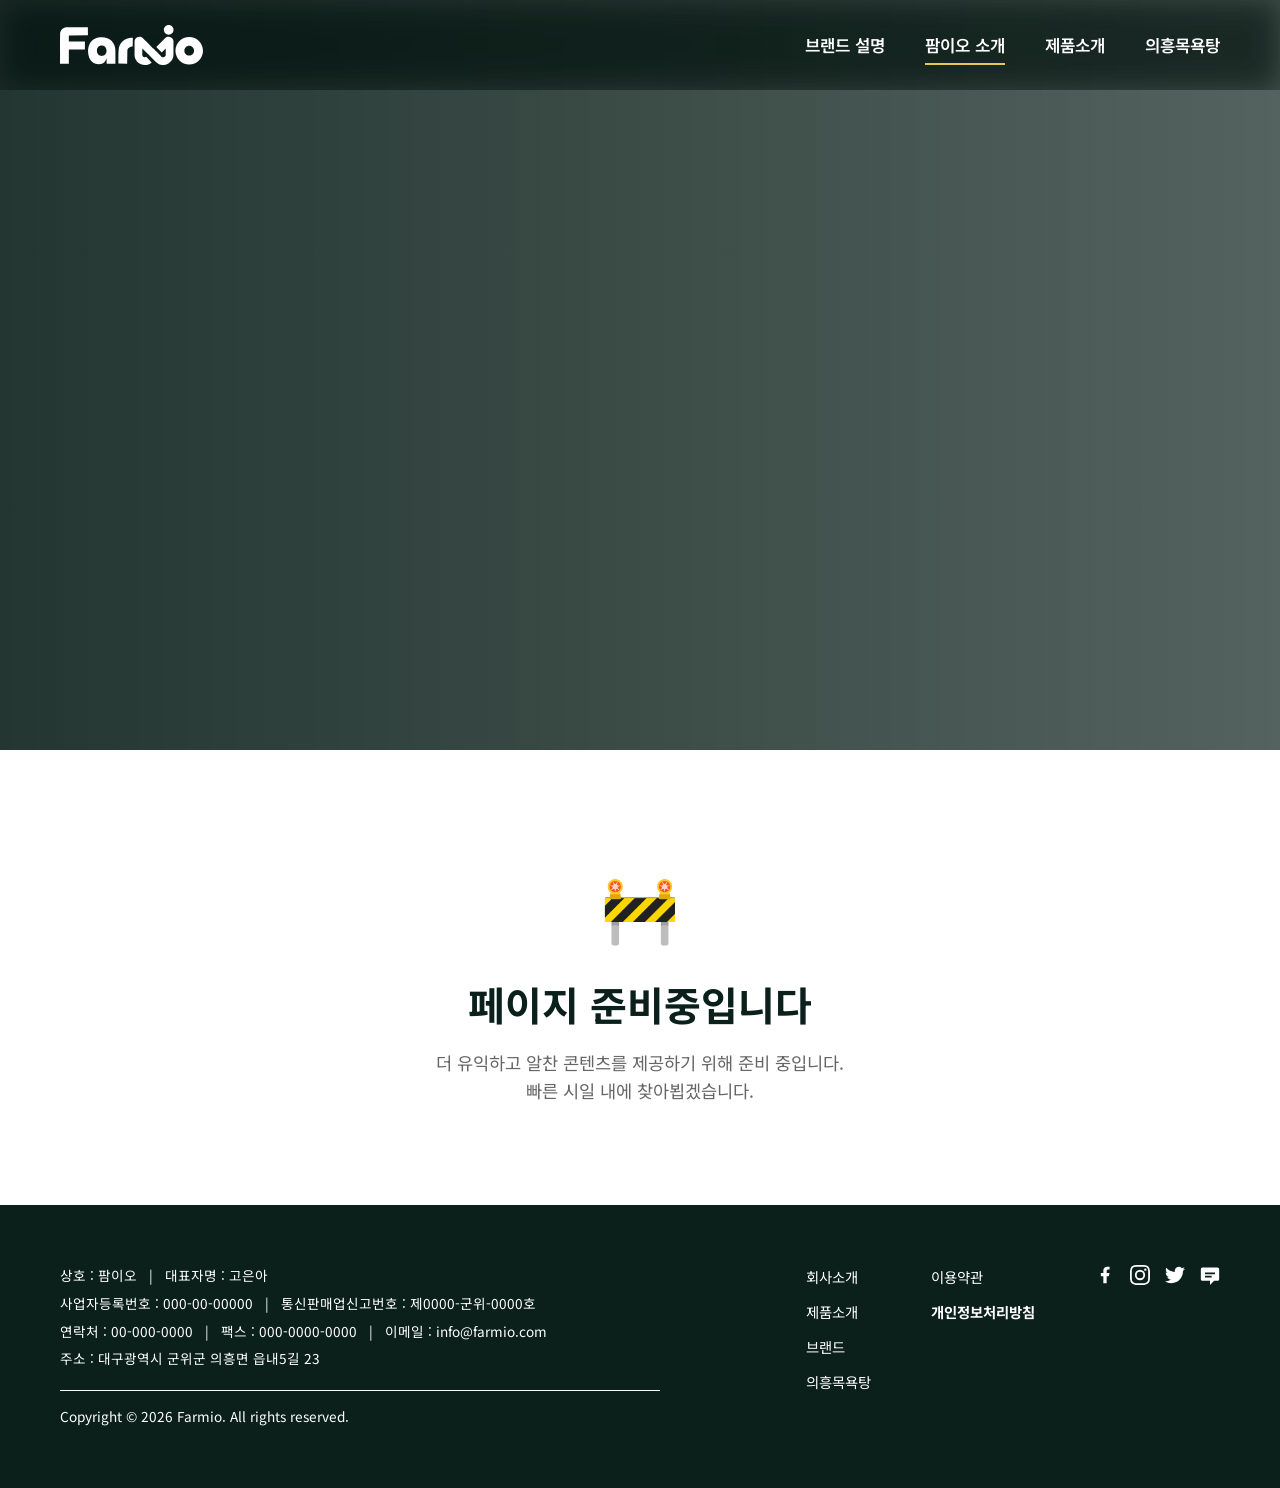
==== about.html @ ed62bb23 "초안" ====
<!DOCTYPE html>
<html lang="ko">
<head>
    <meta charset="UTF-8">
    <meta name="viewport" content="width=device-width, initial-scale=1.0">
    <title>팜이오 소개 | 팜이오</title>
    <link rel="stylesheet" href="style.css">
    <link rel="preconnect" href="https://fonts.googleapis.com">
    <link rel="preconnect" href="https://fonts.gstatic.com" crossorigin>
    <link href="https://fonts.googleapis.com/css2?family=Noto+Sans+KR:wght@400;600;700;800&display=swap" rel="stylesheet">
</head>
<body>
    <header class="header transparent-header">
        <div class="container header-content">
            <a href="index.html" class="logo"><img src="Image/logo.svg" alt="FarmIO 로고"></a>
            <nav class="nav">
                <a href="brand.html">브랜드 설명</a>
                <a href="about.html" class="active">팜이오 소개</a>
                <a href="products.html">제품소개</a>
                <a href="bathhouse.html">의흥목욕탕</a>
            </nav>
        </div>
    </header>

    <main>
        <div class="sub-hero"></div>

        <div style="min-height: 40vh; display: flex; flex-direction: column; justify-content: center; align-items: center; text-align: center; padding: 100px 20px;">
            <div style="font-size: 4rem; margin-bottom: 20px;">🚧</div>
            <h2 style="font-size: 2.5rem; margin-bottom: 20px; color: var(--primary); font-weight: 700;">페이지 준비중입니다</h2>
            <p style="color: #666; font-size: 1.1rem; line-height: 1.6;">더 유익하고 알찬 콘텐츠를 제공하기 위해 준비 중입니다.<br>빠른 시일 내에 찾아뵙겠습니다.</p>
        </div>
    
    </main>

    <footer class="footer">
        <div class="container footer-container">
            <div class="footer-left">
                <div class="footer-info">
                    <p>상호 : 팜이오 <span class="divider">|</span> 대표자명 : 고은아</p>
                    <p>사업자등록번호 : 000-00-00000 <span class="divider">|</span> 통신판매업신고번호 : 제0000-군위-0000호</p>
                    <p>연락처 : 00-000-0000 <span class="divider">|</span> 팩스 : 000-0000-0000 <span
                            class="divider">|</span> 이메일 : info@farmio.com</p>
                    <p>주소 : 대구광역시 군위군 의흥면 읍내5길 23</p>
                </div>
                <div class="footer-copyright">
                    Copyright &copy; 2026 Farmio. All rights reserved.
                </div>
            </div>

            <div class="footer-right">
                <div class="footer-nav">
                    <ul>
                        <li><a href="about.html">회사소개</a></li>
                        <li><a href="products.html">제품소개</a></li>
                        <li><a href="brand.html">브랜드</a></li>
                        <li><a href="bathhouse.html">의흥목욕탕</a></li>
                    </ul>
                </div>
                <div class="footer-legal">
                    <ul>
                        <li><a href="#">이용약관</a></li>
                        <li><a href="#"><strong>개인정보처리방침</strong></a></li>
                    </ul>
                </div>
                <div class="footer-social">
                    <a href="#" aria-label="Facebook"><svg viewBox="0 0 24 24" fill="currentColor">
                            <path
                                d="M14 13.5h2.5l1-4H14v-2c0-1.03 0-2 2-2h1.5V2.14c-.326-.043-1.557-.14-2.857-.14C11.928 2 10 3.657 10 6.7v2.8H7v4h3V22h4v-8.5z" />
                        </svg></a>
                    <a href="#" aria-label="Instagram"><svg viewBox="0 0 24 24" fill="currentColor">
                            <path
                                d="M12 2.163c3.204 0 3.584.012 4.85.07 3.252.148 4.771 1.691 4.919 4.919.058 1.265.069 1.645.069 4.849 0 3.205-.012 3.584-.069 4.849-.149 3.225-1.664 4.771-4.919 4.919-1.266.058-1.644.07-4.85.07-3.204 0-3.584-.012-4.849-.07-3.26-.149-4.771-1.699-4.919-4.92-.058-1.265-.07-1.644-.07-4.849 0-3.204.013-3.583.07-4.849.149-3.227 1.664-4.771 4.919-4.919 1.266-.057 1.645-.069 4.849-.069zM12 0C8.741 0 8.333.014 7.053.072 2.695.272.273 2.69.073 7.052.014 8.333 0 8.741 0 12c0 3.259.014 3.668.072 4.948.2 4.358 2.618 6.78 6.98 6.98C8.333 23.986 8.741 24 12 24c3.259 0 3.668-.014 4.948-.072 4.354-.2 6.782-2.618 6.979-6.98.059-1.28.073-1.689.073-4.948 0-3.259-.014-3.667-.072-4.947-.196-4.354-2.617-6.78-6.979-6.98C15.668.014 15.259 0 12 0zm0 5.838a6.162 6.162 0 100 12.324 6.162 6.162 0 000-12.324zM12 16a4 4 0 110-8 4 4 0 010 8zm6.406-11.845a1.44 1.44 0 100 2.881 1.44 1.44 0 000-2.881z" />
                        </svg></a>
                    <a href="#" aria-label="Twitter"><svg viewBox="0 0 24 24" fill="currentColor">
                            <path
                                d="M24 4.557a9.83 9.83 0 01-2.828.775 4.932 4.932 0 002.165-2.724 9.864 9.864 0 01-3.127 1.195 4.916 4.916 0 00-8.384 4.482C7.69 8.095 4.067 6.13 1.64 3.162a4.822 4.822 0 00-.666 2.475c0 1.71.87 3.213 2.188 4.096a4.904 4.904 0 01-2.228-.616v.06a4.923 4.923 0 003.946 4.827 4.996 4.996 0 01-2.212.085 4.936 4.936 0 004.604 3.417 9.867 9.867 0 01-6.102 2.105c-.39 0-.779-.023-1.17-.067a13.995 13.995 0 007.557 2.209c9.053 0 13.998-7.496 13.998-13.985 0-.21 0-.42-.015-.63A9.935 9.935 0 0024 4.557z" />
                        </svg></a>
                    <a href="#" aria-label="Blog"><svg viewBox="0 0 24 24" fill="currentColor">
                            <path
                                d="M3 3h18a2 2 0 012 2v12a2 2 0 01-2 2h-4l-5 5v-5H3a2 2 0 01-2-2V5a2 2 0 012-2zm3 6v2h12V9H6zm0 4v2h8v-2H6z" />
                        </svg></a>
                </div>
            </div>
        </div>
    </footer>
    <button id="scrollToTopBtn" class="scroll-to-top" aria-label="최상단으로 이동">&uarr;</button>
    <script src="script.js"></script>
</body>
</html>
---- style.css ----
:root {
    --primary: #0b201a;
    /* Deep Forest Green */
    --primary-light: #18382c;
    /* Slightly Lighter Green for Hover */
    --secondary: #e7c654;
    /* Warm Gold / Yellow (Accent) */
    --dark: #1f2321;
    /* Dark Text */
    --light: #f4f7f5;
    /* Soft Eco Gray-Green for Backgrounds */
    --white: #ffffff;
    --gray: #68706b;
    /* Muted Gray for Secondary Text */
    --font-main: 'Noto Sans KR', -apple-system, BlinkMacSystemFont, system-ui, Roboto, 'Helvetica Neue', 'Segoe UI', 'Apple SD Gothic Neo', 'Malgun Gothic', sans-serif;
}

* {
    margin: 0;
    padding: 0;
    box-sizing: border-box;
}

body {
    font-family: var(--font-main);
    color: var(--dark);
    line-height: 1.7;
    overflow-x: hidden;
    background-color: var(--white);
}

a {
    text-decoration: none;
    color: inherit;
}

ul {
    list-style: none;
}

.container {
    width: 100%;
    max-width: 1200px;
    margin: 0 auto;
    padding: 0 20px;
}

/* Typography */
h1,
h2,
h3,
h4 {
    line-height: 1.25;
    margin-bottom: 1rem;
    font-weight: 700;
    color: var(--primary);
}

/* Header */
.header {
    position: absolute;
    top: 0;
    left: 0;
    width: 100%;
    background: rgba(255, 255, 255, 0.98);
    backdrop-filter: blur(15px);
    z-index: 1000;
    box-shadow: 0 4px 20px rgba(0, 0, 0, 0.03);
    transition: all 0.3s ease;
}

.header-content {
    display: flex;
    justify-content: space-between;
    align-items: center;
    height: 90px;
}

.logo {
    display: flex;
    align-items: center;
}

.logo img {
    height: 40px;
    width: auto;
}

.nav {
    display: flex;
    gap: 2.5rem;
}

.nav a {
    font-weight: 600;
    color: var(--primary);
    transition: color 0.3s ease;
    position: relative;
    font-size: 1.05rem;
}

.nav a::after {
    content: '';
    position: absolute;
    bottom: -6px;
    left: 0;
    width: 0%;
    height: 2px;
    background: var(--secondary);
    transition: width 0.3s ease;
}

.header.transparent-header {
    background: rgba(0, 0, 0, 0.2);
    /* 내비게이션 반투명 배경 */
    box-shadow: none;
}

.header.transparent-header .logo img {
    filter: brightness(0) invert(1);
}

.header.transparent-header .nav a {
    color: var(--white);
}


.nav a:hover,
.nav a.active {
    color: var(--secondary);
}

.nav a:hover::after,
.nav a.active::after {
    width: 100%;
}

.mobile-menu-btn {
    display: none;
}

/* Hero Section */
.hero {
    height: 100vh;
    background: linear-gradient(to right, rgba(11, 32, 26, 0.8), rgba(11, 32, 26, 0.4)), url('Image/index/index_main.webp');
    background-size: cover;
    background-position: center;
    background-attachment: fixed;
    display: flex;
    align-items: center;
    position: relative;
    padding-top: 90px;
}

.sub-hero {
    height: 750px;
    /* 높이 대폭 증가 */
    background: linear-gradient(to right, rgba(11, 32, 26, 0.9), rgba(11, 32, 26, 0.7));
    /* 은은한 그라데이션 적용 */
    width: 100%;
}

.hero-text {
    color: var(--white);
    max-width: 800px;
    position: relative;
    z-index: 10;
}

.hero-text h1 {
    font-size: 5.15rem;
    margin-bottom: 1.5rem;
    color: var(--white);
    letter-spacing: -1px;
    opacity: 0;
    animation: heroFadeUp 1.2s cubic-bezier(0.16, 1, 0.3, 1) 0.2s forwards;
}

.hero-text h1 strong {
    color: var(--secondary);
}

.hero-text p {
    font-size: 1.25rem;
    margin-bottom: 2.5rem;
    opacity: 0;
    font-weight: 400;
    animation: heroFadeUp 1.2s cubic-bezier(0.16, 1, 0.3, 1) 0.6s forwards;
}

/* Buttons */
.btn {
    display: inline-block;
    padding: 15px 40px;
    border-radius: 50px;
    /* Pill-shaped */
    font-weight: 700;
    font-size: 1.05rem;
    cursor: pointer;
    transition: all 0.3s ease;
    border: none;
    text-align: center;
}

.btn-primary {
    background: var(--secondary);
    color: var(--primary);
    box-shadow: 0 8px 20px rgba(231, 198, 84, 0.25);
}

.btn-primary:hover {
    background: #f2d46b;
    /* Lighter gold */
    transform: translateY(-3px);
    box-shadow: 0 12px 25px rgba(231, 198, 84, 0.35);
}

.btn-outline {
    background: transparent;
    border: 2px solid var(--primary);
    color: var(--primary);
}

.btn-outline:hover {
    background: var(--primary);
    color: var(--white);
}

.w-100 {
    width: 100%;
}

/* General Sections */
.section {
    padding: 120px 0;
    /* More Whitespace */
}

.bg-light {
    background: var(--light);
}

.bg-pastel {
    background: #f3faf6;
}

.section-title {
    text-align: center;
    margin-bottom: 4rem;
    /* More Whitespace */
}

.section-title h2 {
    font-size: 3rem;
    color: var(--primary);
    margin-bottom: 1rem;
    letter-spacing: -1px;
}

.section-title p {
    color: var(--gray);
    font-size: 1.15rem;
}

.section-title-left {
    font-size: 3rem;
    color: var(--primary);
    margin-bottom: 1rem;
    letter-spacing: -1px;
}

/* Features Section */
.features-grid {
    display: grid;
    grid-template-columns: repeat(3, 1fr);
    gap: 90px;
    padding: 20px 0;
}

.feature-block {
    text-align: center;
}

.feature-icon {
    width: 80px;
    height: 80px;
    background-color: #526354;
    border-radius: 50%;
    color: var(--white);
    display: flex;
    align-items: center;
    justify-content: center;
    font-size: 1.8rem;
    margin: 0 auto 25px auto;
}

.feature-icon img {
    filter: brightness(0) invert(1);
    /* 아이콘 흰색으로 반전 */
}

.feature-block h3 {
    font-size: 1.6rem;
    color: var(--dark);
    margin-bottom: 15px;
}

.feature-block p {
    color: var(--gray);
    line-height: 1.7;
    font-size: 1.1rem;
}

/* Brand Section */
.brand-grid {
    display: grid;
    grid-template-columns: repeat(auto-fit, minmax(300px, 1fr));
    gap: 40px;
}

.brand-card {
    background: var(--white);
    padding: 50px 35px;
    border-radius: 24px;
    text-align: center;
    box-shadow: 0 10px 40px rgba(0, 0, 0, 0.04);
    transition: transform 0.4s ease, box-shadow 0.4s ease;
    border: 1px solid rgba(0, 0, 0, 0.02);
}

.brand-card:hover {
    transform: translateY(-8px);
    box-shadow: 0 20px 50px rgba(11, 32, 26, 0.08);
}

.brand-card .icon {
    font-size: 3.5rem;
    margin-bottom: 2rem;
    line-height: 1;
}

.brand-card h3 {
    color: var(--primary);
    margin-bottom: 1rem;
    font-size: 1.5rem;
}

.brand-card p {
    color: var(--gray);
    font-size: 1.05rem;
}

/* About Section */
.about-content {
    display: grid;
    grid-template-columns: 1fr 1fr;
    gap: 60px;
    align-items: center;
}

.about-text h3 {
    font-size: 2rem;
    margin-bottom: 1.5rem;
    color: var(--dark);
    letter-spacing: -0.5px;
}

.about-text p {
    color: var(--gray);
    margin-bottom: 2rem;
    font-size: 1.1rem;
}

.feature-list {
    margin-bottom: 2.5rem;
}

.feature-list li {
    font-weight: 600;
    margin-bottom: 1.2rem;
    color: var(--primary);
    display: flex;
    align-items: center;
    font-size: 1.1rem;
}

.about-image .image-placeholder {
    width: 100%;
    height: 450px;
    background: linear-gradient(135deg, #e9ecef, #dee2e6);
    border-radius: 24px;
    /* Smooth corners */
    display: flex;
    align-items: center;
    justify-content: center;
    color: var(--gray);
    font-weight: 600;
    box-shadow: 0 20px 50px rgba(0, 0, 0, 0.08);
}

/* Products Section */
.products-grid {
    display: grid;
    grid-template-columns: repeat(4, 1fr);
    gap: 30px;
}

.product-card {
    background: var(--white);
    border-radius: 20px;
    padding: 24px;
    box-shadow: 0 10px 30px rgba(0,0,0,0.03);
    transition: transform 0.3s ease, box-shadow 0.3s ease;
    display: flex;
    flex-direction: column;
}

.product-card:hover {
    transform: translateY(-8px);
    box-shadow: 0 20px 40px rgba(0,0,0,0.08);
}

.product-info {
    text-align: left;
    margin-bottom: 24px;
    flex: 1;
}

.product-icon {
    width: 48px;
    height: 48px;
    margin-bottom: 20px;
    color: var(--primary);
}

.product-icon svg {
    width: 100%;
    height: 100%;
}

.product-info h4 {
    font-size: 1.25rem;
    color: var(--dark);
    margin-bottom: 12px;
    font-weight: 700;
}

.product-info p {
    font-size: 0.95rem;
    color: var(--gray);
    line-height: 1.6;
}

.product-img {
    width: 100%;
    aspect-ratio: 3/2;
    border-radius: 12px;
    overflow: hidden;
    margin-top: auto;
}

.product-img img {
    width: 100%;
    height: 100%;
    object-fit: cover;
    transition: transform 0.3s ease;
}

.product-card:hover .product-img img {
    transform: scale(1.05);
}

.preview-btn-pill {
    display: inline-flex;
    align-items: center;
    padding: 14px 32px;
    border: 1px solid var(--primary);
    border-radius: 50px;
    color: var(--primary);
    font-weight: 600;
    text-decoration: none;
    transition: all 0.3s ease;
    font-size: 1rem;
}

.preview-btn-pill span {
    margin-left: 10px;
    transition: transform 0.3s ease;
}

.preview-btn-pill:hover {
    background: var(--primary);
    color: var(--white);
}

.preview-btn-pill:hover span {
    transform: translateX(4px);
}

.text-link {
    color: var(--primary);
    font-weight: 700;
    transition: color 0.3s ease;
    display: inline-block;
}

.text-link:hover {
    color: var(--secondary);
    transform: translateX(3px);
}

.mt-5 {
    margin-top: 4rem;
}

.text-center {
    text-align: center;
}

/* Bathhouse Section */
.bathhouse-section {
    position: relative;
    background: var(--white);
    padding: 140px 0;
    text-align: center;
}

.bathhouse-content {
    position: relative;
    z-index: 10;
}

.bathhouse-content h2 {
    font-size: 3.5rem;
    margin-bottom: 20px;
    letter-spacing: -1px;
    color: var(--primary);
}

.bathhouse-content .subtitle {
    font-size: 1.25rem;
    margin-bottom: 60px;
    color: var(--gray);
}

.bathhouse-features {
    display: grid;
    grid-template-columns: repeat(3, 1fr);
    gap: 30px;
    margin-top: 50px;
}

.feature-item {
    background: var(--white);
    padding: 40px 30px;
    border-radius: 24px;
    border: 1px solid rgba(0, 0, 0, 0.05);
    box-shadow: 0 10px 40px rgba(0, 0, 0, 0.04);
    transition: transform 0.4s ease, box-shadow 0.4s ease;
}

.feature-item:hover {
    transform: translateY(-10px);
    box-shadow: 0 20px 50px rgba(0, 0, 0, 0.08);
}

.feature-item h4 {
    font-size: 1.5rem;
    margin-bottom: 15px;
    color: var(--primary);
}

.feature-item p {
    color: var(--gray);
}

/* Contact Section */
.contact-grid {
    display: grid;
    grid-template-columns: 1fr 1fr;
    gap: 60px;
}

.contact-info h2 {
    color: var(--primary);
    margin-bottom: 1.5rem;
    letter-spacing: -1px;
}

.contact-info p {
    color: var(--gray);
    margin-bottom: 3rem;
    font-size: 1.1rem;
}

.info-item {
    margin-bottom: 1.5rem;
    font-size: 1.15rem;
    color: var(--dark);
}

.info-item strong {
    color: var(--primary);
}

.contact-form {
    background: var(--white);
    padding: 50px;
    border-radius: 24px;
    box-shadow: 0 20px 50px rgba(0, 0, 0, 0.05);
    border: 1px solid rgba(0, 0, 0, 0.02);
}

.contact-form input,
.contact-form select,
.contact-form textarea {
    width: 100%;
    padding: 18px 20px;
    margin-bottom: 25px;
    border: 1px solid #e1e5e3;
    border-radius: 12px;
    font-family: inherit;
    font-size: 1.05rem;
    transition: all 0.3s ease;
    background: #fafbfa;
}

.contact-form input:focus,
.contact-form select:focus,
.contact-form textarea:focus {
    outline: none;
    border-color: var(--primary);
    background: var(--white);
    box-shadow: 0 0 0 3px rgba(11, 32, 26, 0.05);
}

/* Footer */
.footer {
    background: #0b201a;
    color: #ffffff;
    padding: 60px 0;
    font-size: 0.9rem;
    line-height: 1.6;
}

.footer-container {
    display: flex;
    justify-content: space-between;
    align-items: flex-start;
    flex-wrap: wrap;
    gap: 40px;
}

.footer-left {
    flex: 1;
    min-width: 300px;
    max-width: 600px;
}

.footer-info {
    margin-bottom: 20px;
}

.footer-info p {
    margin: 0 0 6px 0;
    color: #ffffff;
    font-size: 0.85rem;
}

.footer-info .divider {
    margin: 0 8px;
    color: #ffffff;
}

.footer-copyright {
    border-top: 1px solid #ffffff;
    padding-top: 15px;
    color: #ffffff;
    font-size: 0.85rem;
}

.footer-right {
    display: flex;
    gap: 60px;
    flex-wrap: wrap;
}

.footer-nav ul,
.footer-legal ul {
    list-style: none;
    padding: 0;
    margin: 0;
}

.footer-nav li,
.footer-legal li {
    margin-bottom: 12px;
}

.footer-nav a,
.footer-legal a {
    color: #ffffff;
    text-decoration: none;
    font-size: 0.9rem;
    transition: color 0.3s;
}

.footer-nav a:hover,
.footer-legal a:hover {
    color: var(--white);
}

.footer-social {
    display: flex;
    gap: 15px;
    align-items: flex-start;
}

.footer-social a {
    color: var(--white);
    transition: color 0.3s, transform 0.3s;
}

.footer-social a:hover {
    color: #f1b347;
    transform: translateY(-2px);
}

.footer-social svg {
    width: 20px;
    height: 20px;
    fill: currentColor;
}

/* Animations */
@keyframes heroFadeUp {
    0% {
        opacity: 0;
        transform: translateY(50px);
    }

    100% {
        opacity: 1;
        transform: translateY(0);
    }
}

.fade-up {
    opacity: 0;
    transform: translateY(40px);
    transition: opacity 0.8s cubic-bezier(0.16, 1, 0.3, 1), transform 0.8s cubic-bezier(0.16, 1, 0.3, 1);
}

.fade-right {
    opacity: 0;
    transform: translateX(-40px);
    transition: opacity 0.8s cubic-bezier(0.16, 1, 0.3, 1), transform 0.8s cubic-bezier(0.16, 1, 0.3, 1);
}

.fade-left {
    opacity: 0;
    transform: translateX(40px);
    transition: opacity 0.8s cubic-bezier(0.16, 1, 0.3, 1), transform 0.8s cubic-bezier(0.16, 1, 0.3, 1);
}

.fade-up.visible,
.fade-right.visible,
.fade-left.visible {
    opacity: 1;
    transform: translate(0);
}

.delay-1 {
    transition-delay: 0.1s;
}

.delay-2 {
    transition-delay: 0.25s;
}

.delay-3 {
    transition-delay: 0.4s;
}

/* About Preview Section (index.html) */
.about-preview-section {
    background: var(--white);
    padding: 100px 0 160px 0;
}

.about-preview-grid {
    display: grid;
    grid-template-columns: 1fr 1fr;
    gap: 80px;
    align-items: start;
}

/* Image layout */
.about-images {
    position: relative;
    width: 100%;
    padding-bottom: 50px;
}

.about-img-main {
    width: 100%;
    border-radius: 24px;
    box-shadow: 0 15px 30px rgba(0, 0, 0, 0.08);
    display: block;
}

.about-img-sub {
    position: absolute;
    bottom: -165px;
    right: -40px;
    width: 55%;
    border-radius: 24px;
    border: 8px solid var(--white);
    box-shadow: 0 15px 30px rgba(0, 0, 0, 0.08);
}

/* Text layout */
.about-label {
    font-size: 0.95rem;
    font-weight: 400;
    color: var(--dark);
    letter-spacing: 1px;
    margin-bottom: 15px;
    display: flex;
    align-items: center;
    gap: 8px;
}

.about-preview-text h2 {
    font-size: 2.8rem;
    color: var(--dark);
    margin-bottom: 25px;
    letter-spacing: -1px;
    line-height: 1.25;
}

.about-preview-text h2 strong {
    color: var(--primary);
}

.about-preview-text p {
    font-size: 1.1rem;
    color: var(--gray);
    line-height: 1.8;
    margin-bottom: 30px;
}

.about-features {
    list-style: none;
    padding: 0;
    margin: 0 0 40px 0;
}

.about-features li {
    font-size: 1.1rem;
    color: var(--dark);
    margin-bottom: 15px;
    display: flex;
    align-items: center;
    gap: 12px;
    font-weight: 600;
}

.check-icon {
    display: inline-flex;
    align-items: center;
    justify-content: center;
    width: 24px;
    height: 24px;
    background-color: #f1b347;
    /* Gold checkmark */
    color: var(--white);
    border-radius: 50%;
    font-size: 0.85rem;
}

.preview-btn-outline {
    display: inline-block;
    padding: 10px 28px;
    background-color: transparent;
    color: var(--dark);
    border: 2px solid var(--dark);
    border-radius: 30px;
    font-size: 0.95rem;
    font-weight: 600;
    transition: all 0.3s ease;
}

.preview-btn-outline:hover {
    background-color: #f1b347;
    border-color: #f1b347;
    color: var(--white);
}

/* Products Preview Section */
.products-preview-section .section-title {
    font-size: 1rem;
    color: var(--dark);
    margin-bottom: 20px;
    letter-spacing: 3px;
    font-weight: 400;
}

.products-preview-section .section-main-title {
    font-size: 3.2rem;
    color: var(--dark);
    margin-bottom: 25px;
    font-weight: 800;
    line-height: 1.3;
    letter-spacing: -1.5px;
}

.products-preview-section .section-subtitle {
    font-size: 1.15rem;
    color: var(--gray);
    margin-bottom: 50px;
    font-weight: 400;
}

.products-grid {
    display: grid;
    grid-template-columns: repeat(4, 1fr);
    gap: 30px;
}

.product-card {
    background: var(--white);
    border-radius: 20px;
    padding: 24px;
    box-shadow: 0 10px 30px rgba(0,0,0,0.03);
    transition: transform 0.3s ease, box-shadow 0.3s ease;
    display: flex;
    flex-direction: column;
}

.product-card:hover {
    transform: translateY(-8px);
    box-shadow: 0 20px 40px rgba(0,0,0,0.08);
}

.product-info {
    text-align: left;
    margin-bottom: 24px;
    flex: 1;
}

.product-icon {
    width: 48px;
    height: 48px;
    margin-bottom: 20px;
    color: var(--primary);
}

.product-icon svg {
    width: 100%;
    height: 100%;
}

.product-info h4 {
    font-size: 1.25rem;
    color: var(--dark);
    margin-bottom: 12px;
    font-weight: 700;
}

.product-info p {
    font-size: 0.95rem;
    color: var(--gray);
    line-height: 1.6;
}

.product-img {
    width: 100%;
    aspect-ratio: 3/2;
    border-radius: 12px;
    overflow: hidden;
    margin-top: auto;
}

.product-img img {
    width: 100%;
    height: 100%;
    object-fit: cover;
    transition: transform 0.3s ease;
}

.product-card:hover .product-img img {
    transform: scale(1.05);
}

.preview-btn-pill {
    display: inline-flex;
    align-items: center;
    padding: 10px 28px;
    border: 1px solid var(--primary);
    border-radius: 50px;
    color: var(--primary);
    font-weight: 600;
    text-decoration: none;
    transition: all 0.3s ease;
    font-size: 0.95rem;
}

.preview-btn-pill:hover {
    background: #f1b347;
    border-color: #f1b347;
    color: var(--white);
}

/* Responsive Design */
@media (max-width: 992px) {
    .about-images {
        padding-right: 0;
        padding-bottom: 30px;
    }

    .about-img-sub {
        width: 65%;
    }

    .features-grid,
    .about-content,
    .contact-grid,
    .about-preview-grid,
    .products-grid {
        grid-template-columns: 1fr;
        gap: 40px;
    }

    .bathhouse-features {
        grid-template-columns: 1fr;
        gap: 20px;
    }

    .hero-text h1 {
        font-size: 3rem;
    }

    .section {
        padding: 80px 0;
    }
}

@media (max-width: 768px) {
    .nav {
        display: none;
    }

    .mobile-menu-btn {
        display: flex;
        flex-direction: column;
        gap: 6px;
        cursor: pointer;
    }

    .mobile-menu-btn span {
        width: 30px;
        height: 3px;
        background: var(--primary);
        transition: all 0.3s;
        border-radius: 3px;
    }

    .hero-text h1 {
        font-size: 2.5rem;
    }
}

/* Theme Override for Bathhouse Page */
.theme-bathhouse {
    --primary: #4a3b32;
    /* Warm Dark Brown/Earth */
    --primary-light: #5c493e;
}

/* Scroll to Top Button */
.scroll-to-top {
    position: fixed;
    bottom: 40px;
    right: 40px;
    width: 55px;
    height: 55px;
    background-color: var(--secondary);
    color: var(--primary);
    border: none;
    border-radius: 50%;
    font-size: 1.8rem;
    font-weight: bold;
    cursor: pointer;
    box-shadow: 0 5px 20px rgba(0, 0, 0, 0.15);
    opacity: 0;
    visibility: hidden;
    transition: opacity 0.3s ease, visibility 0.3s ease, transform 0.3s ease;
    z-index: 9999;
    display: flex;
    align-items: center;
    justify-content: center;
}

.scroll-to-top.show {
    opacity: 1;
    visibility: visible;
}

.scroll-to-top:hover {
    transform: translateY(-5px);
    background-color: #f2d46b;
}
/* Page Transition Effects */
body {
    animation: fadeInPage 0.5s ease-out forwards;
}
body.page-exit {
    animation: fadeOutPage 0.4s ease-in forwards;
}
@keyframes fadeInPage {
    0% { opacity: 0; }
    100% { opacity: 1; }
}
@keyframes fadeOutPage {
    0% { opacity: 1; }
    100% { opacity: 0; }
}
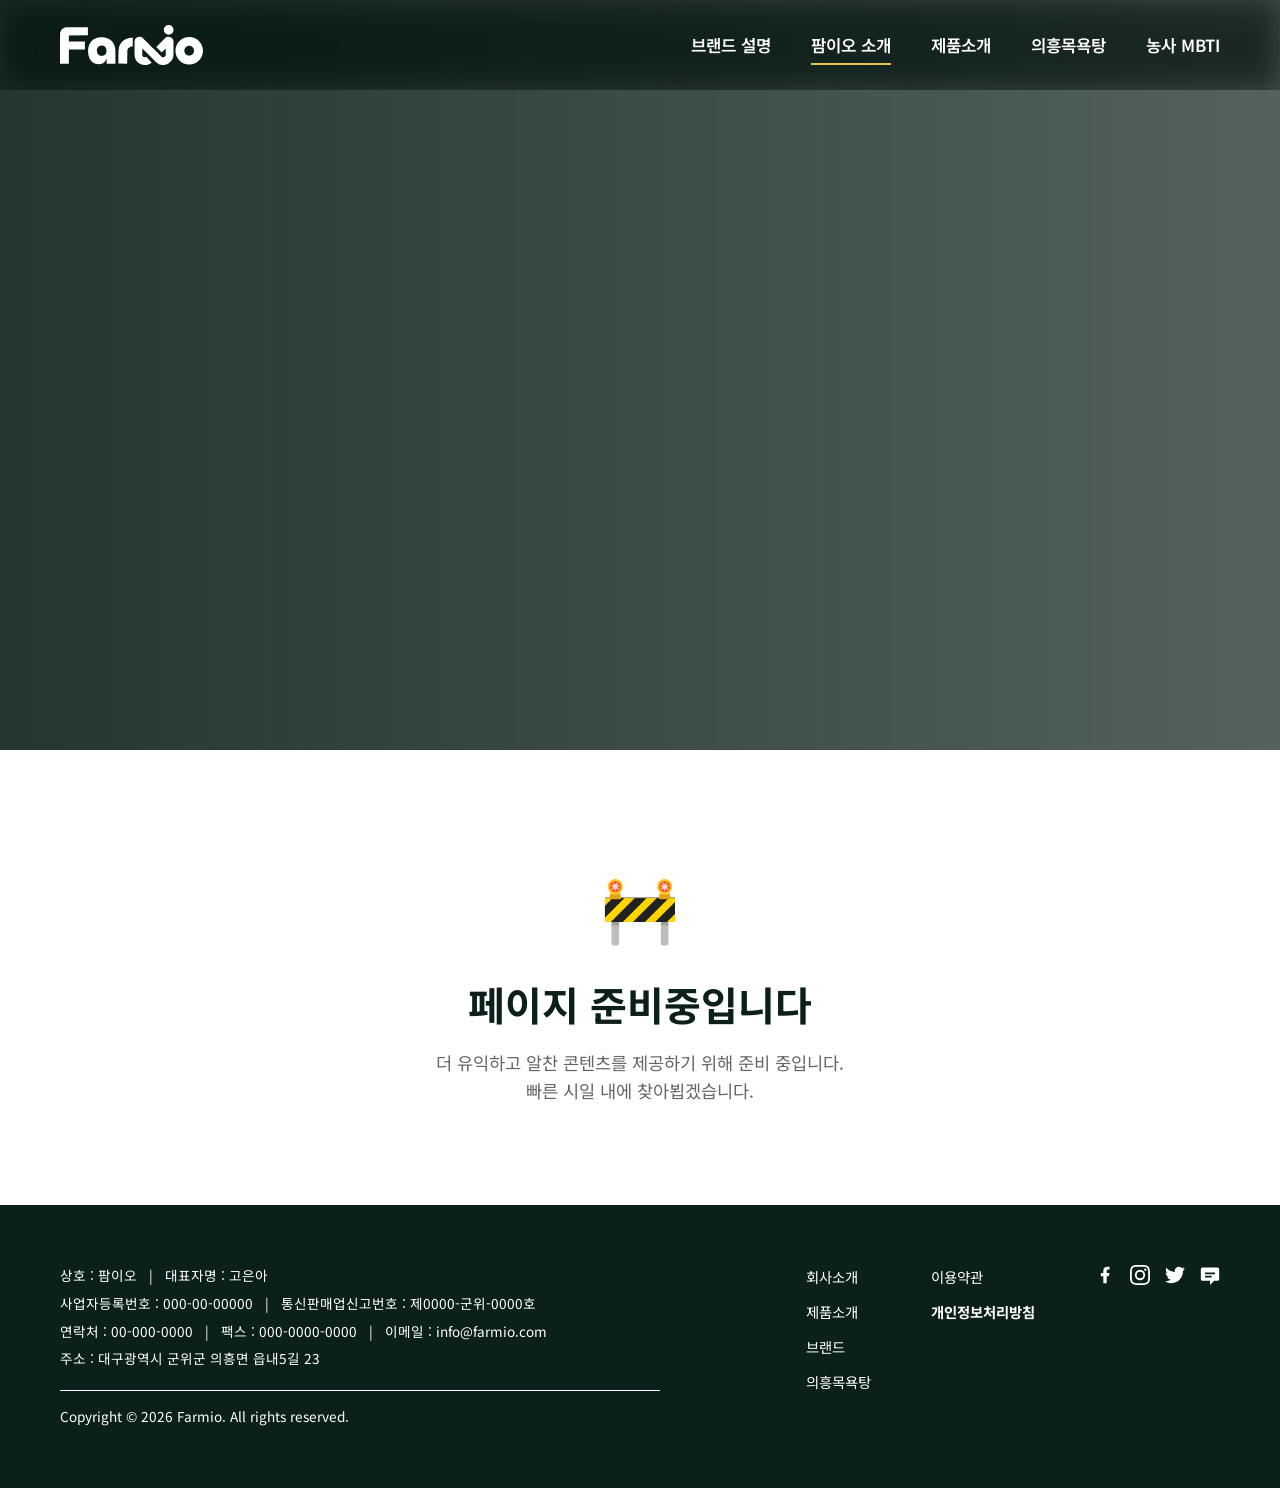
==== commit 6fcd7059: "MBTI 추가" ====
--- a/about.html
+++ b/about.html
@@ -18,6 +18,7 @@
                 <a href="about.html" class="active">팜이오 소개</a>
                 <a href="products.html">제품소개</a>
                 <a href="bathhouse.html">의흥목욕탕</a>
+            <a href="mbti.html">농사 MBTI</a>
             </nav>
         </div>
     </header>
--- a/style.css
+++ b/style.css
@@ -177,7 +177,7 @@
 }
 
 .hero-text h1 strong {
-    color: var(--secondary);
+    color: #ffee51;
 }
 
 .hero-text p {
@@ -409,7 +409,7 @@
     background: var(--white);
     border-radius: 20px;
     padding: 24px;
-    box-shadow: 0 10px 30px rgba(0,0,0,0.03);
+    box-shadow: 0 10px 30px rgba(0, 0, 0, 0.03);
     transition: transform 0.3s ease, box-shadow 0.3s ease;
     display: flex;
     flex-direction: column;
@@ -417,7 +417,7 @@
 
 .product-card:hover {
     transform: translateY(-8px);
-    box-shadow: 0 20px 40px rgba(0,0,0,0.08);
+    box-shadow: 0 20px 40px rgba(0, 0, 0, 0.08);
 }
 
 .product-info {
@@ -490,7 +490,7 @@
 
 .preview-btn-pill:hover {
     background: var(--primary);
-    color: var(--white);
+    color: #1F2321;
 }
 
 .preview-btn-pill:hover span {
@@ -722,7 +722,7 @@
 }
 
 .footer-social a:hover {
-    color: #f1b347;
+    color: #ffee51;
     transform: translateY(-2px);
 }
 
@@ -872,9 +872,9 @@
     justify-content: center;
     width: 24px;
     height: 24px;
-    background-color: #f1b347;
+    background-color: #ffee51;
     /* Gold checkmark */
-    color: var(--white);
+    color: #1F2321;
     border-radius: 50%;
     font-size: 0.85rem;
 }
@@ -892,9 +892,9 @@
 }
 
 .preview-btn-outline:hover {
-    background-color: #f1b347;
-    border-color: #f1b347;
-    color: var(--white);
+    background-color: #ffee51;
+    border-color: #ffee51;
+    color: #1F2321;
 }
 
 /* Products Preview Section */
@@ -932,7 +932,7 @@
     background: var(--white);
     border-radius: 20px;
     padding: 24px;
-    box-shadow: 0 10px 30px rgba(0,0,0,0.03);
+    box-shadow: 0 10px 30px rgba(0, 0, 0, 0.03);
     transition: transform 0.3s ease, box-shadow 0.3s ease;
     display: flex;
     flex-direction: column;
@@ -940,7 +940,7 @@
 
 .product-card:hover {
     transform: translateY(-8px);
-    box-shadow: 0 20px 40px rgba(0,0,0,0.08);
+    box-shadow: 0 20px 40px rgba(0, 0, 0, 0.08);
 }
 
 .product-info {
@@ -1007,9 +1007,9 @@
 }
 
 .preview-btn-pill:hover {
-    background: #f1b347;
-    border-color: #f1b347;
-    color: var(--white);
+    background: #ffee51;
+    border-color: #ffee51;
+    color: #1F2321;
 }
 
 /* Responsive Design */
@@ -1085,7 +1085,7 @@
     right: 40px;
     width: 55px;
     height: 55px;
-    background-color: var(--secondary);
+    background-color: #ffee51;
     color: var(--primary);
     border: none;
     border-radius: 50%;
@@ -1109,20 +1109,34 @@
 
 .scroll-to-top:hover {
     transform: translateY(-5px);
-    background-color: #f2d46b;
-}
+    background-color: #ffee51;
+}
+
 /* Page Transition Effects */
 body {
     animation: fadeInPage 0.5s ease-out forwards;
 }
+
 body.page-exit {
     animation: fadeOutPage 0.4s ease-in forwards;
 }
+
 @keyframes fadeInPage {
-    0% { opacity: 0; }
-    100% { opacity: 1; }
-}
+    0% {
+        opacity: 0;
+    }
+
+    100% {
+        opacity: 1;
+    }
+}
+
 @keyframes fadeOutPage {
-    0% { opacity: 1; }
-    100% { opacity: 0; }
-}
+    0% {
+        opacity: 1;
+    }
+
+    100% {
+        opacity: 0;
+    }
+}
